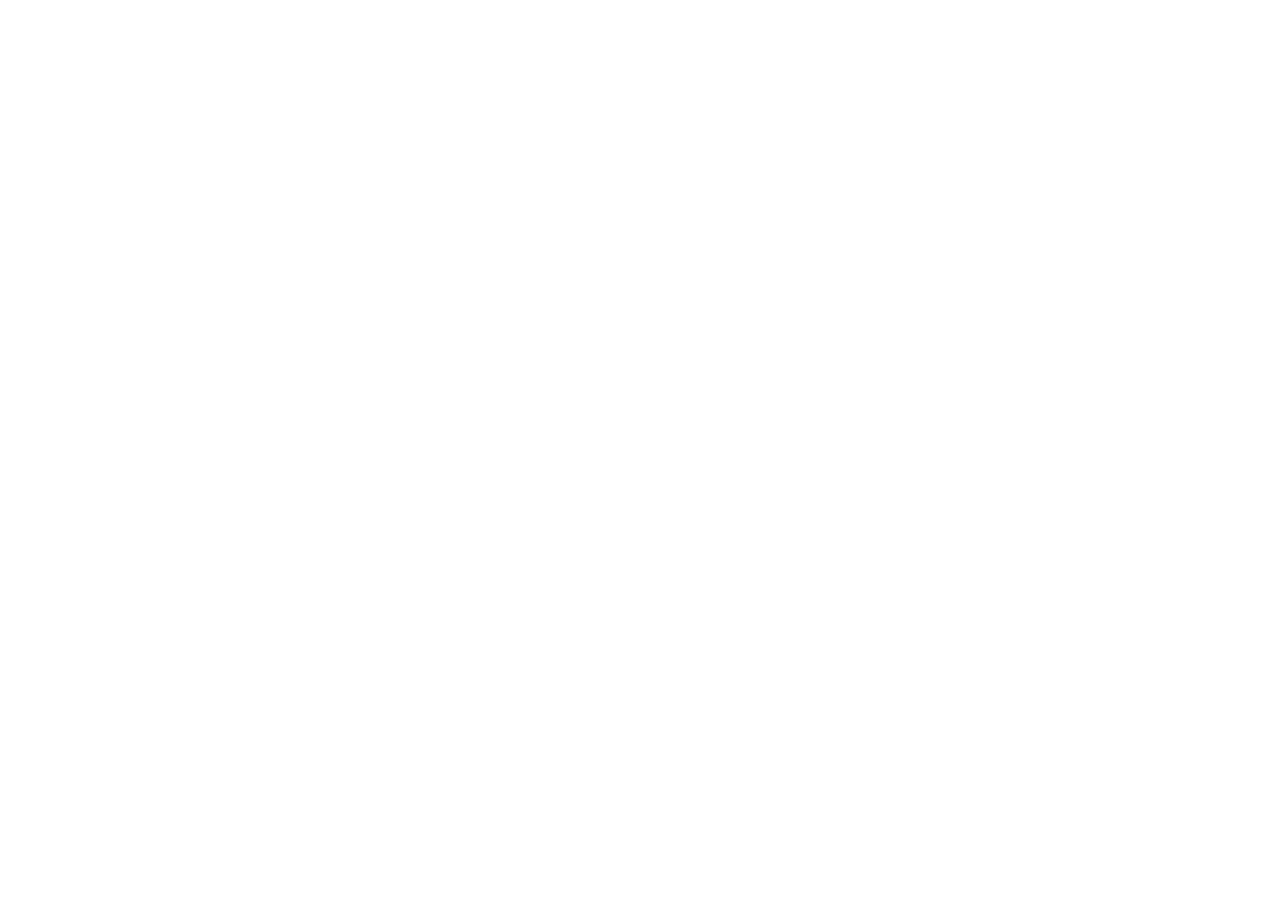
==== index.html @ a55697a2 "index.html" ====
<!DOCTYPE html>
<html lang="en">
<head>
    <meta charset="UTF-8">
    <meta name="viewport" content="width=device-width, initial-scale=1.0">
    <title>Document</title>
</head>
<body>
    
</body>
</html>
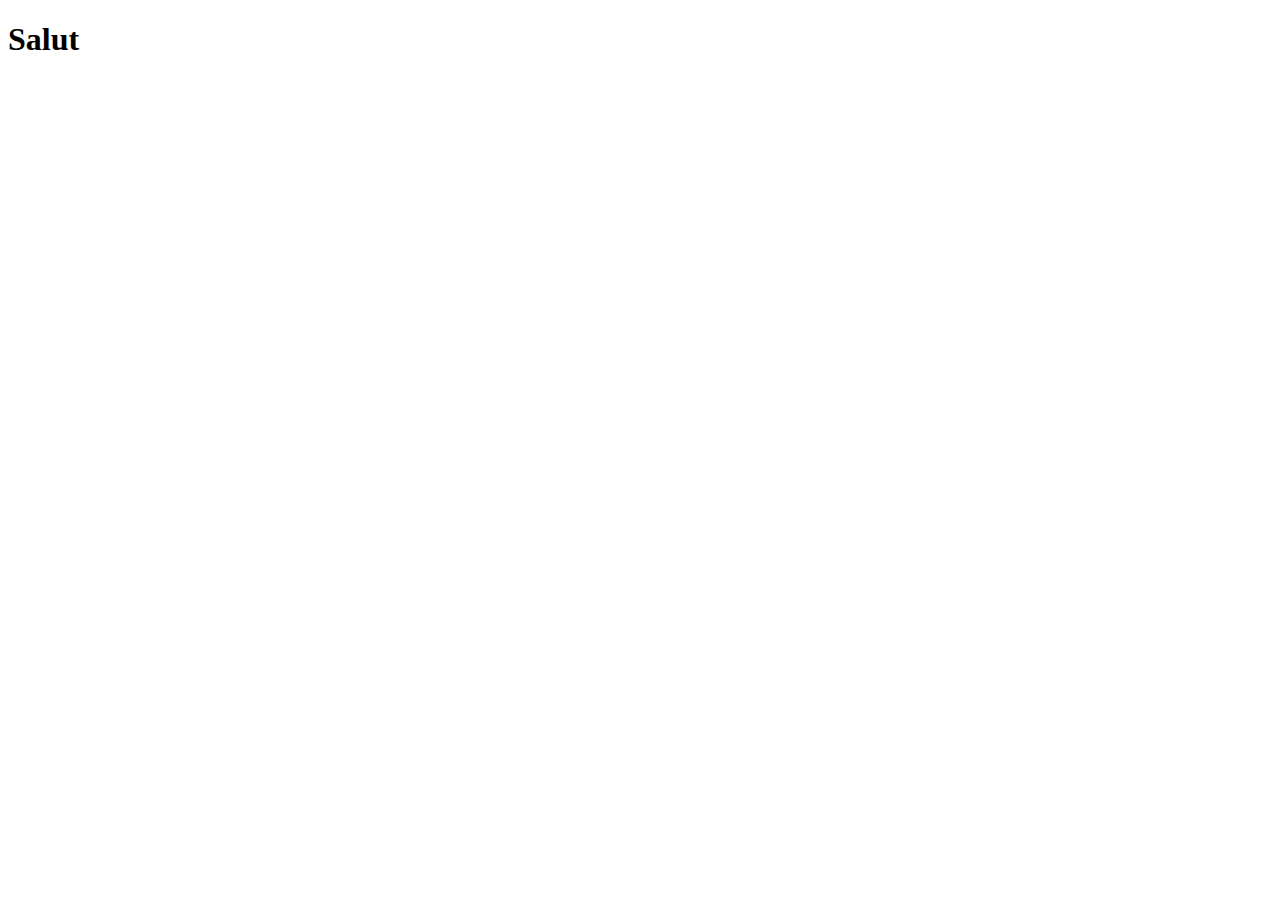
==== commit 7ad36924: "Update index.html" ====
--- a/index.html
+++ b/index.html
@@ -6,6 +6,6 @@
     <title>Document</title>
 </head>
 <body>
-    
+    <h1>Salut</h1>
 </body>
-</html>+</html>
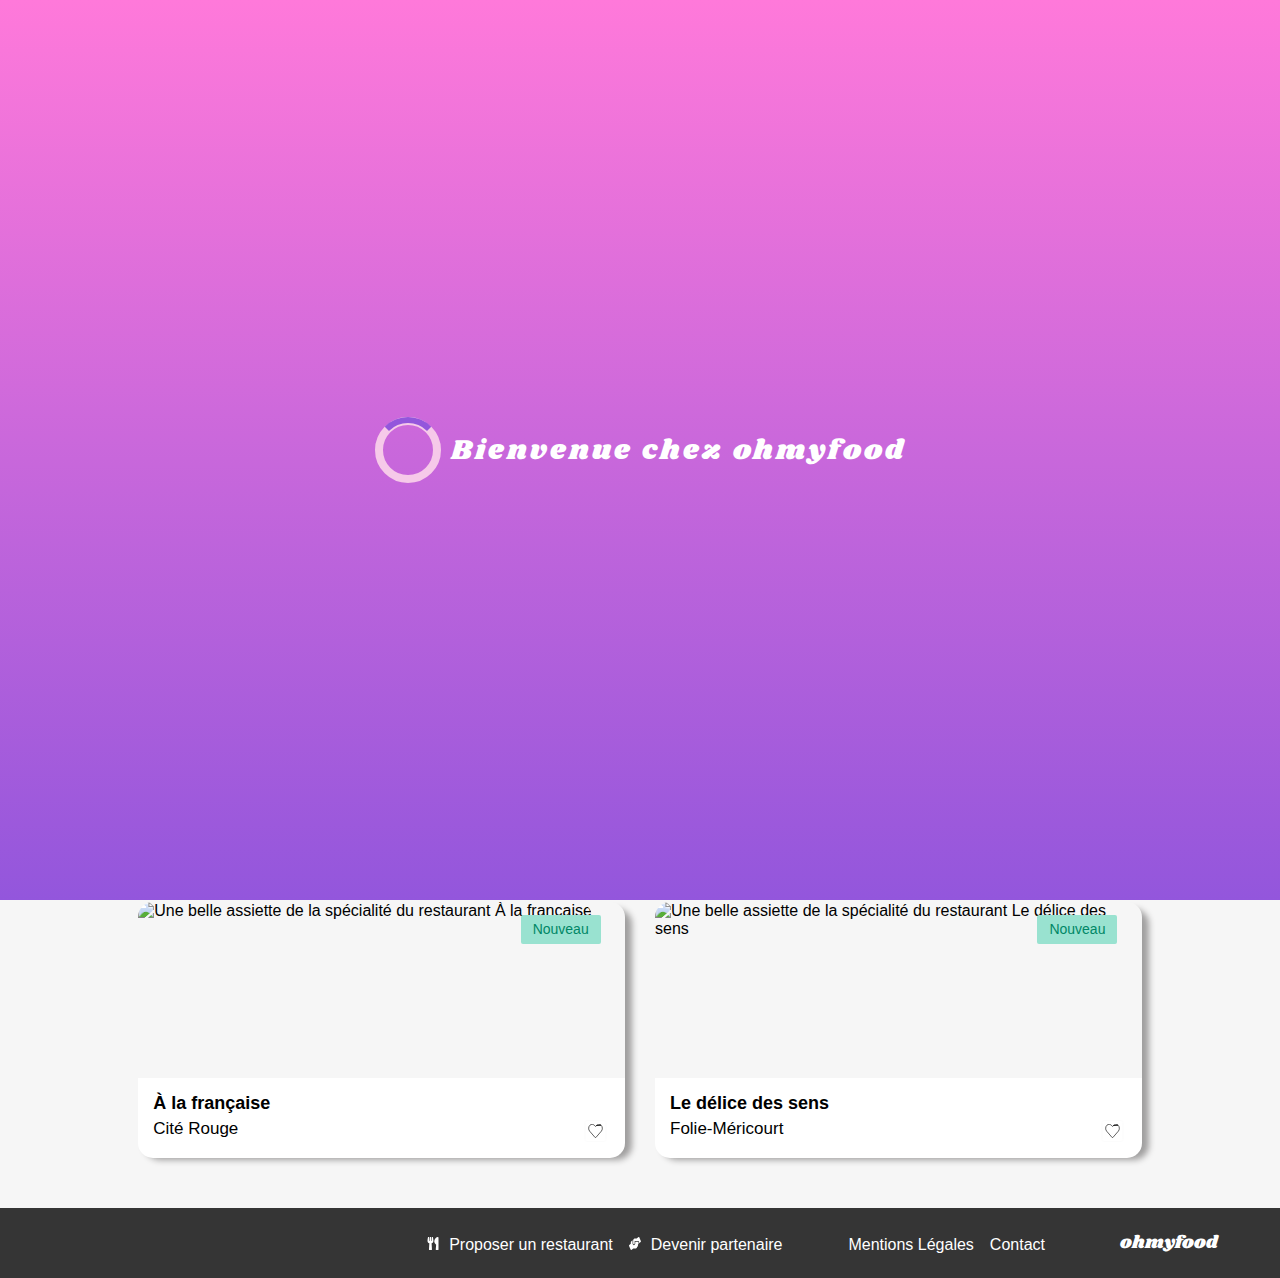
==== commit 6c338cf1: "modification index.html" ====
--- a/index.html
+++ b/index.html
@@ -1,11 +1,163 @@
 <!DOCTYPE html>
-<html lang="en">
+<html lang="fr">
 <head>
     <meta charset="UTF-8">
     <meta name="viewport" content="width=device-width, initial-scale=1.0">
-    <title>Document</title>
+    <title>oh my food</title>
+    <link rel="stylesheet" href="styles.css">
 </head>
 <body>
-    <h1>Salut</h1>
-</body>
-</html>
+    <!-- LOADER -->
+    <div class="loader-page">
+        <span class="loader loader-quart"></span>
+        <p class="chargement">Bienvenue chez ohmyfood</p>
+    </div>
+
+    <header>
+        <a href="/index.html"><img src="Assets/Images/logo/ohmyfood.png" alt="Logo du restaurant oh my food"></a>
+    </header>
+
+    <main>
+        <!-- SEARCH-BAR -->
+        <div class="search-bar">
+            <svg xmlns="http://www.w3.org/2000/svg" width="12" height="17" viewBox="0 0 12 17" fill="none">
+                <path d="M5.38337 16.1772C0.842812 9.59472 0 8.91915 0 6.5C0 3.18628 2.68628 0.5 6 0.5C9.31372 0.5 12 3.18628 12 6.5C12 8.91915 11.1572 9.59472 6.61662 16.1772C6.31865 16.6076 5.68131 16.6076 5.38337 16.1772ZM6 9C7.38072 9 8.5 7.88072 8.5 6.5C8.5 5.11928 7.38072 4 6 4C4.61928 4 3.5 5.11928 3.5 6.5C3.5 7.88072 4.61928 9 6 9Z" fill="#353535"/>
+            </svg>
+            <input type="search"  placeholder="Paris, Belleville">
+        </div>
+
+        <!-- PRESENTATION CONCEPT -->
+        <div  class="presentation">
+            <p class="h2">Réservez le menu qui vous convient</p>
+            <p class="paragraphe">Découvrez des restaurants d'exception, sélectionnés par nos soins</p>
+            <a class="purple-button" href = '#restaurant'>Explorer nos restaurants</a>
+        </div>
+
+        <!-- FONCTIONNEMENT SITE -->
+        <div class="fonctionnement">
+
+            <p class="fonctionnement-title">Fonctionnement</p>
+
+            <div class="position-card">
+                <div class="small-card">
+                    <div class="purple-number">1</div>
+                    <svg xmlns="http://www.w3.org/2000/svg" width="14" height="21" viewBox="0 0 14 21" fill="none">
+                        <path d="M12.0487 0.543091H2.9356C1.85748 0.543091 0.982788 1.37885 0.982788 2.40898V18.58C0.982788 19.6101 1.85748 20.4459 2.9356 20.4459H12.0487C13.1268 20.4459 14.0015 19.6101 14.0015 18.58V2.40898C14.0015 1.37885 13.1268 0.543091 12.0487 0.543091ZM7.49216 19.202C6.77206 19.202 6.19028 18.6461 6.19028 17.958C6.19028 17.27 6.77206 16.7141 7.49216 16.7141C8.21226 16.7141 8.79403 17.27 8.79403 17.958C8.79403 18.6461 8.21226 19.202 7.49216 19.202ZM12.0487 15.0037C12.0487 15.2603 11.829 15.4702 11.5605 15.4702H3.4238C3.15529 15.4702 2.9356 15.2603 2.9356 15.0037V2.87545C2.9356 2.61889 3.15529 2.40898 3.4238 2.40898H11.5605C11.829 2.40898 12.0487 2.61889 12.0487 2.87545V15.0037Z" fill="#7E7E7E"/>
+                        </svg>
+                        <p class="small-card-txt">Choisissez un restaurant</p>
+                </div>
+
+                <div class="small-card">
+                    <div class="purple-number">2</div>
+                    <svg xmlns="http://www.w3.org/2000/svg" width="16" height="17" viewBox="0 0 16 17" fill="none">
+                        <path d="M1.5 0.209595C1.20333 0.209595 0.913319 0.317343 0.666645 0.519215C0.419972 0.721087 0.227713 1.00802 0.114181 1.34372C0.000649929 1.67942 -0.0290551 2.04881 0.0288228 2.40519C0.0867006 2.76157 0.229562 3.08892 0.439341 3.34586C0.649119 3.60279 0.916394 3.77777 1.20737 3.84865C1.49834 3.91954 1.79994 3.88316 2.07403 3.74411C2.34811 3.60506 2.58238 3.36958 2.74721 3.06746C2.91203 2.76533 3 2.41013 3 2.04677C3 1.55952 2.84197 1.09223 2.56066 0.747692C2.27936 0.403154 1.89783 0.209595 1.5 0.209595ZM1.5 6.33353C1.20333 6.33353 0.913319 6.44128 0.666645 6.64315C0.419972 6.84502 0.227713 7.13195 0.114181 7.46765C0.000649929 7.80335 -0.0290551 8.17275 0.0288228 8.52912C0.0867006 8.8855 0.229562 9.21286 0.439341 9.46979C0.649119 9.72672 0.916394 9.9017 1.20737 9.97259C1.49834 10.0435 1.79994 10.0071 2.07403 9.86804C2.34811 9.72899 2.58238 9.49351 2.74721 9.19139C2.91203 8.88927 3 8.53407 3 8.17071C3 7.68346 2.84197 7.21616 2.56066 6.87163C2.27936 6.52709 1.89783 6.33353 1.5 6.33353ZM1.5 12.4575C1.20333 12.4575 0.913319 12.5652 0.666645 12.7671C0.419972 12.969 0.227713 13.2559 0.114181 13.5916C0.000649929 13.9273 -0.0290551 14.2967 0.0288228 14.6531C0.0867006 15.0094 0.229562 15.3368 0.439341 15.5937C0.649119 15.8507 0.916394 16.0256 1.20737 16.0965C1.49834 16.1674 1.79994 16.131 2.07403 15.992C2.34811 15.8529 2.58238 15.6174 2.74721 15.3153C2.91203 15.0132 3 14.658 3 14.2946C3 13.8074 2.84197 13.3401 2.56066 12.9956C2.27936 12.651 1.89783 12.4575 1.5 12.4575ZM15.5 13.0699H5.5C5.36739 13.0699 5.24022 13.1344 5.14645 13.2492C5.05268 13.3641 5 13.5198 5 13.6822V14.907C5 15.0695 5.05268 15.2252 5.14645 15.3401C5.24022 15.4549 5.36739 15.5194 5.5 15.5194H15.5C15.6326 15.5194 15.7598 15.4549 15.8536 15.3401C15.9473 15.2252 16 15.0695 16 14.907V13.6822C16 13.5198 15.9473 13.3641 15.8536 13.2492C15.7598 13.1344 15.6326 13.0699 15.5 13.0699ZM15.5 0.821988H5.5C5.36739 0.821988 5.24022 0.886508 5.14645 1.00135C5.05268 1.1162 5 1.27196 5 1.43438V2.65917C5 2.82158 5.05268 2.97735 5.14645 3.0922C5.24022 3.20704 5.36739 3.27156 5.5 3.27156H15.5C15.6326 3.27156 15.7598 3.20704 15.8536 3.0922C15.9473 2.97735 16 2.82158 16 2.65917V1.43438C16 1.27196 15.9473 1.1162 15.8536 1.00135C15.7598 0.886508 15.6326 0.821988 15.5 0.821988ZM15.5 6.94592H5.5C5.36739 6.94592 5.24022 7.01044 5.14645 7.12529C5.05268 7.24013 5 7.3959 5 7.55831V8.7831C5 8.94552 5.05268 9.10128 5.14645 9.21613C5.24022 9.33098 5.36739 9.39549 5.5 9.39549H15.5C15.6326 9.39549 15.7598 9.33098 15.8536 9.21613C15.9473 9.10128 16 8.94552 16 8.7831V7.55831C16 7.3959 15.9473 7.24013 15.8536 7.12529C15.7598 7.01044 15.6326 6.94592 15.5 6.94592Z" fill="#7E7E7E"/>
+                        </svg>
+                        <p class="small-card-txt">Composé votre menu</p>
+                </div>
+
+                <div class="small-card">
+                    <div class="purple-number">3</div>
+                    <svg xmlns="http://www.w3.org/2000/svg" width="18" height="19" viewBox="0 0 18 19" fill="none">
+                        <path d="M17.5914 4.43686L15.6947 0.812378C15.5252 0.487014 15.2242 0.287598 14.9027 0.287598H3.09613C2.77466 0.287598 2.47365 0.487014 2.30415 0.812378L0.407495 4.43686C-0.571518 6.30858 0.296443 8.91149 2.12588 9.20887C2.25739 9.22986 2.39182 9.24035 2.52625 9.24035C3.39129 9.24035 4.15697 8.78554 4.683 8.08234C5.20904 8.78554 5.97764 9.24035 6.83976 9.24035C7.70479 9.24035 8.47047 8.78554 8.99651 8.08234C9.52254 8.78554 10.2911 9.24035 11.1533 9.24035C12.0183 9.24035 12.784 8.78554 13.31 8.08234C13.839 8.78554 14.6046 9.24035 15.4668 9.24035C15.6041 9.24035 15.7356 9.22986 15.8671 9.20887C17.7024 8.91499 18.5733 6.31208 17.5914 4.43686ZM15.4726 10.3634C15.1804 10.3634 14.891 10.3109 14.6105 10.2304V13.722H3.38837V10.2304C3.10782 10.3074 2.8185 10.3634 2.52625 10.3634C2.35091 10.3634 2.17264 10.3494 2.00022 10.3214C1.83656 10.2934 1.67583 10.2479 1.52094 10.1955V17.0806C1.52094 17.6998 1.93885 18.2001 2.45612 18.2001H15.5486C16.0659 18.2001 16.4838 17.6998 16.4838 17.0806V10.1955C16.326 10.2514 16.1681 10.2969 16.0045 10.3214C15.8262 10.3494 15.6509 10.3634 15.4726 10.3634Z" fill="#9356DC"/>
+                    </svg>
+                    <p  class="small-card-txt">Dégustez au restaurant</p>
+                </div>
+            </div>
+        </div>
+
+        <!-- RESTAURANTS -->
+        <div class="restaurants" id="restaurant">
+            <p class="restaurants-title">Restaurants</p>
+            <div class="restaurants-position">
+                <div class="big-card">
+                    <a href="/restaurants/lapalettedugout.html" class="card-restaurant">
+                        <img src="/Assets/Images/jay-wennington-N_Y88TWmGwA-unsplash.jpg" alt="Table de restaurant garnis avec un des meilleurs plats que propose La palette du goût">
+                        <div class="new-restaurant">Nouveau</div>
+                    </a>              
+                    <div class="card-content">
+                        <a href="/restaurants/lapalettedugout.html">
+                            <p class="big-card-title">La palette du goût</p>
+                            <p>Ménilmontant</p>
+                        </a>
+                        <div class="like-container">
+                            <input class="like-element" type="checkbox" name="likeORdislike" id="liked-4">
+                            <label for="liked-4"></label>
+                        </div>
+                    </div>                                      
+                </div>
+                <div class="big-card">
+                    <a href="/restaurants/lanoteenchantee.html" class="card-restaurant">
+                        <img src="/Assets/Images/stil-u2Lp8tXIcjw-unsplash.jpg" alt="Assiette d'une spécialité du restaurant La note enchantée">
+                        <div class="new-restaurant">Nouveau</div>
+                    </a>              
+                    <div class="card-content">
+                        <a href="/restaurants/lanoteenchantee.html">
+                            <p class="big-card-title">La note enchantée</p>
+                            <p>Charonne</p>
+                        </a>
+                        <div class="like-container">
+                            <input class="like-element" type="checkbox" name="likeORdislike" id="liked-3">
+                            <label for="liked-3"></label>
+                        </div>
+                    </div>                                      
+                </div>
+            </div>
+            <div class="restaurants-position">
+                <div class="big-card">
+                    <a href="/restaurants/alafrancaise.html" class="card-restaurant">
+                        <img src="/Assets/Images/toa-heftiba-DQKerTsQwi0-unsplash.jpg" alt="Une belle assiette de la spécialité du restaurant À la française">
+                        <div class="new-restaurant">Nouveau</div>
+                    </a>              
+                    <div class="card-content">
+                        <a href="/restaurants/alafrancaise.html">
+                            <p class="big-card-title">À la française</p>
+                            <p>Cité Rouge</p>
+                        </a>
+                        <div class="like-container">
+                            <input class="like-element" type="checkbox" name="likeORdislike" id="liked-1">
+                            <label for="liked-1"></label>
+                        </div>
+                    </div>                                      
+                </div>
+                <div class="big-card">
+                    <a href="/restaurants/ledelicedessens.html" class="card-restaurant">
+                        <img src="Assets/Images/louis-hansel-shotsoflouis-qNBGVyOCY8Q-unsplash.jpg" alt="Une belle assiette de la spécialité du restaurant Le délice des sens">
+                        <div class="new-restaurant">Nouveau</div>
+                    </a>              
+                    <div class="card-content">
+                        <a href="/restaurants/ledelicedessens.html">
+                            <p class="big-card-title">Le délice des sens</p>
+                            <p>Folie-Méricourt</p>
+                        </a>
+                        <div class="like-container">
+                            <input class="like-element" type="checkbox" name="likeORdislike" id="liked-2">
+                            <label for="liked-2"></label>
+                        </div>
+                    </div>                                      
+                </div>
+            </div>
+        </div>
+    </main>
+    <footer>
+        <div class="footer-content">
+            <h1>ohmyfood</h1>
+            <div class="footer-desktop-reverse">
+                <div class="footer-link">
+                    <a href="#"><svg xmlns="http://www.w3.org/2000/svg" width="12" height="13" viewBox="0 0 12 13" fill="none">
+                        <path d="M5.99736 0.385973C6.01851 0.505308 6.42308 2.78538 6.42308 3.65628C6.42308 4.9842 5.68798 5.93127 4.6012 6.31213L4.94231 12.3576C4.96082 12.7055 4.6726 13 4.30769 13H2.61538C2.25313 13 1.96226 12.708 1.98077 12.3576L2.32188 6.31213C1.23245 5.93127 0.5 4.98166 0.5 3.65628C0.5 2.78284 0.904567 0.505308 0.925721 0.385973C1.01034 -0.129456 2.12356 -0.137073 2.19231 0.413902V3.99905C2.22668 4.08538 2.59159 4.0803 2.61538 3.99905C2.6524 3.35667 2.82428 0.464683 2.82692 0.398668C2.91418 -0.129456 4.00889 -0.129456 4.09351 0.398668C4.0988 0.467223 4.26803 3.35667 4.30505 3.99905C4.32885 4.0803 4.69639 4.08538 4.72813 3.99905V0.413902C4.79688 -0.134534 5.91274 -0.129456 5.99736 0.385973ZM9.14928 7.64005L8.75264 12.3398C8.72091 12.6953 9.01442 13 9.38462 13H10.8654C11.2171 13 11.5 12.7283 11.5 12.3906V0.60941C11.5 0.274254 11.2171 3.62896e-05 10.8654 3.62896e-05C8.68389 3.62896e-05 5.01106 4.53225 9.14928 7.64005Z" fill="white"/>
+                      </svg>Proposer un restaurant
+                    </a>
+                    <a href="#">
+                        <svg xmlns="http://www.w3.org/2000/svg" width="12" height="13" viewBox="0 0 12 13" fill="none">
+                            <path d="M9.08765 4.87486H6.2572V6.29686C6.2572 7.30495 5.65573 8.12514 4.91646 8.12514C4.1772 8.12514 3.57573 7.30495 3.57573 6.29686V3.2091L2.3672 4.19941C2.00781 4.49143 1.78808 5.02214 1.78808 5.59094V6.79202L0.298367 7.96516C0.0134597 8.18862 -0.0852336 8.68632 0.0804966 9.07483L1.57021 12.5943C1.73407 12.9828 2.09905 13.1148 2.38396 12.8914L4.30941 11.3754H6.85309C7.51042 11.3754 8.04485 10.6466 8.04485 9.75027H8.3428C8.67239 9.75027 8.93868 9.38716 8.93868 8.93771V7.31257H9.08765C9.33531 7.31257 9.53456 7.04087 9.53456 6.70314V5.48429C9.53456 5.14656 9.33531 4.87486 9.08765 4.87486ZM11.838 3.92517L10.3483 0.405735C10.1844 0.0172256 9.81947 -0.114817 9.53456 0.10864L7.60911 1.62459H5.70601C5.48255 1.62459 5.26468 1.71092 5.07475 1.8709L4.45093 2.40161C4.27589 2.54888 4.17161 2.81043 4.17161 3.08975V6.29686C4.17161 6.85804 4.50493 7.31257 4.91646 7.31257C5.328 7.31257 5.66132 6.85804 5.66132 6.29686V4.06229H9.08765C9.66305 4.06229 10.1304 4.69965 10.1304 5.48429V6.20798L11.6202 5.03484C11.9051 4.80884 12.0019 4.31368 11.838 3.92517Z" fill="white"/>
+                            </svg>Devenir partenaire
+                    </a>
+                </div>
+                <div class="footer-link">
+                    <a href="#">Mentions Légales</a>
+                    <a href="#">Contact</a>
+                </div>
+            </div>
+        </div>
+    </footer>
+</body>--- a/styles.css
+++ b/styles.css
@@ -0,0 +1,875 @@
+@charset "UTF-8";
+/***** Import Family *****/
+/* Title Restaurant : Shrikhand */
+@import url("https://fonts.googleapis.com/css2?family=Shrikhand&display=swap");
+/* Font Family All */
+/* Roboto */
+@import url("https://fonts.googleapis.com/css2?family=Shrikhand&display=swap");
+/***** All param *****/
+html {
+  width: 100%;
+  height: auto;
+  margin: 0;
+  padding: 0;
+}
+
+body,
+main {
+  margin: 0;
+  padding: 0;
+  width: 100%;
+  height: auto;
+  display: flex;
+  flex-direction: column;
+  justify-content: center;
+  align-items: center;
+  font-family: "Roboto", sans-serif;
+}
+
+/***** ALL Variables *****/
+/* Background color */
+/* Font color */
+/* Icon color */
+/* Badge and line green */
+/***** Mixin all Position *****/
+/***** Mixin all font *****/
+/***** Mixin all Elements *****/
+/* Button purple */
+/* SMALL CARD */
+/* BIG CARD */
+/*
+@mixin big-card {
+    width: 40%;
+    height: 251px;
+    border-radius: 15px;
+    box-shadow: 4px 4px 6px rgb(160, 159, 159);
+
+    img {
+        width: 100%;
+        height: 70%;
+        border-radius: 15px 15px 0 0;
+        object-fit: cover;
+    }
+
+    .new-restaurant {
+        width: 80px;
+        height: 29px;
+        background-color: $background-green;
+        color: $font-green;
+        font-size: 14px;
+        font-weight: 500;
+        border-radius: 2px;
+    }
+
+    .card-content {
+        height: 20%;
+        padding: 15px;
+        background-color: $background-white;
+        border-radius: 0 0 15px 15px;
+        display: flex;
+        flex-direction: row;
+        align-items: center;
+        justify-content: space-between;
+
+        .big-card-title {
+            @include h3;
+            margin: 0 0 5px;
+        }
+
+        p {
+            font-size: 17px;
+            font-weight: 300;
+            margin: 0;
+        }
+
+        input {
+            width: 23px;
+            height: 22px;
+            margin: 0;
+            opacity: 0.01;
+        }
+        label {
+            width: 23px;
+            height: 22px;
+            transition: all 0.8s linear;
+        }
+
+        .like-container {
+            width: 30px;
+            height: 30px;
+            @include center;
+            img {
+                width: 22px;
+                height: 21px;
+                border-radius: 0;
+            }
+        }
+
+    }
+}*/
+/* Position like & dislike on checkbox */
+.big-card {
+  position: relative;
+}
+
+.like-container {
+  position: absolute;
+  right: 3%;
+  bottom: 3%;
+}
+
+label {
+  position: absolute;
+  content: "";
+  top: 0;
+  left: 0;
+  bottom: 0;
+  right: 0;
+  background-image: url(/Assets/Images/svg/Status=Status3.svg);
+  background-repeat: no-repeat;
+  background-position: center center;
+  background-size: 50%;
+  cursor: pointer;
+}
+
+input[type=checkbox]:checked + label {
+  background-image: url(/Assets/Images/svg/Status=Liked.svg);
+}
+
+/********** Loader **********/
+.loader-page {
+  width: 100%;
+  height: 100%;
+  content: "";
+  position: absolute;
+  z-index: 3;
+  top: 0;
+  left: 0;
+  bottom: 0;
+  right: 0;
+}
+
+.loader-page {
+  width: 100%;
+  height: auto;
+  background: linear-gradient(#ff79da, #9356DC);
+  display: flex;
+  align-items: center;
+  justify-content: center;
+  animation: opacite 1s linear 4s forwards;
+}
+.loader-page .loader {
+  width: 50px;
+  height: 50px;
+  position: relative;
+  animation: opacite 1s linear 4s both;
+}
+.loader-page .chargement {
+  animation: opacite 1s linear 4s forwards;
+  letter-spacing: 3px;
+  font-family: "shrikhand";
+  font-size: 28px;
+  color: #ffffff;
+  padding-left: 10px;
+}
+
+.loader-quart {
+  border-radius: 50px;
+  border: 8px solid rgb(246, 201, 233);
+  animation: opacite 0.2s linear 0.7s forwards;
+}
+
+.loader-quart::after {
+  content: "";
+  position: absolute;
+  top: -8px;
+  left: -8px;
+  bottom: -8px;
+  right: -8px;
+  border-radius: 50px;
+  border: 6px solid transparent;
+  border-top-color: #9356DC;
+  animation: rotation 1s linear 4;
+}
+
+@keyframes rotation {
+  0% {
+    transform: rotate(0deg);
+  }
+  99% {
+    transform: rotate(360deg);
+  }
+}
+@keyframes opacite {
+  0% {
+    opacity: 1;
+  }
+  100% {
+    opacity: 0;
+    width: 0;
+    height: 0;
+  }
+}
+/******************************************/
+/************ Code Page Accueil ***********/
+/******************************************/
+/* HEADER */
+header {
+  width: 100%;
+  margin: 0;
+  display: flex;
+  flex-direction: row;
+  align-items: center;
+  justify-content: center;
+}
+header img {
+  width: 197px;
+  padding: 20px 0;
+}
+
+/* SEARCH-BAR */
+.search-bar {
+  width: 100%;
+  min-width: 375px;
+  margin: 0;
+  padding: 15px 0;
+  display: flex;
+  flex-direction: row;
+  align-items: center;
+  justify-content: center;
+  background-color: #EAEAEA;
+}
+.search-bar input {
+  width: 109px;
+  background-color: #EAEAEA;
+  border: none;
+}
+.search-bar input::placeholder {
+  color: #353535;
+}
+.search-bar svg {
+  padding-right: 17px;
+}
+
+/* PRESENTATION */
+.presentation {
+  width: 100%;
+  margin: 0;
+  padding: 35px 5px;
+  text-align: center;
+  background-color: #f6f6F6;
+  display: flex;
+  flex-direction: column;
+  align-items: center;
+}
+.presentation p {
+  width: 90%;
+}
+.presentation .h2 {
+  padding-left: 5px;
+  padding-right: 5px;
+  font-size: 24px;
+  font-weight: 700;
+}
+.presentation .paragraphe {
+  font-size: 18px;
+  font-weight: 300;
+  padding-bottom: 15px;
+}
+.presentation a {
+  text-decoration: none;
+  padding: 13px;
+  font-size: 16px;
+  font-weight: 500;
+  color: #ffffff;
+  border-radius: 25px;
+  border: none;
+  background: linear-gradient(#ff79da, #9356DC);
+  box-shadow: 3px 3px 5px rgb(150, 147, 147);
+  transition: all 0.3s linear;
+}
+.presentation a:hover {
+  opacity: 0.5;
+  box-shadow: 6px 6px 10px rgb(83, 81, 81);
+}
+.presentation a:hover:active {
+  opacity: 0.5;
+  box-shadow: 6px 6px 10px rgb(83, 81, 81);
+}
+
+/* FONCTIONNEMENT */
+.fonctionnement {
+  width: 100%;
+  padding-left: 15px;
+  padding-bottom: 15px;
+}
+.fonctionnement .fonctionnement-title {
+  font-size: 24px;
+  font-weight: 700;
+  padding-left: 6%;
+}
+.fonctionnement .position-card {
+  width: 95%;
+  padding: 0 10px;
+  display: flex;
+  flex-direction: column;
+  align-items: center;
+}
+.fonctionnement .small-card {
+  width: 100%;
+  margin: 15px 0;
+  width: 90%;
+  height: 72.4px;
+  border-radius: 20px;
+  background-color: #f6f6F6;
+  border: none;
+  box-shadow: 2px 2px 4px rgb(198, 196, 196);
+  display: flex;
+  align-items: center;
+  justify-content: flex-start;
+}
+.fonctionnement .small-card .purple-number {
+  width: 24px;
+  height: 24px;
+  border-radius: 20px;
+  background-color: #9356DC;
+  color: #ffffff;
+  display: flex;
+  align-items: center;
+  justify-content: center;
+}
+.fonctionnement .small-card svg {
+  padding: 0 20px 0 35px;
+}
+.fonctionnement .small-card .small-card-txt {
+  font-size: 16px;
+  font-weight: 500;
+  color: #000000;
+}
+@media screen and (min-width: 1075px) {
+  .fonctionnement .small-card {
+    width: 322px;
+    margin: 0 18px;
+  }
+}
+@media screen and (min-width: 1075px) {
+  .fonctionnement {
+    width: 90%;
+    display: flex;
+    flex-direction: column;
+    align-items: center;
+  }
+  .fonctionnement .fonctionnement-title {
+    width: 88%;
+    max-width: 1080px;
+  }
+  .fonctionnement .position-card {
+    max-width: 1080px;
+    flex-direction: row;
+    gap: 25px;
+  }
+  .fonctionnement .small-card {
+    min-width: 322px;
+    width: 30%;
+  }
+}
+
+/* Position chiffre sur small-card */
+.small-card {
+  position: relative;
+  display: inline-block;
+}
+
+.small-card div {
+  width: 100%;
+  display: block;
+}
+
+.purple-number {
+  position: absolute;
+  left: -2%;
+}
+
+/* RESTAURANTS */
+.restaurants {
+  width: 98%;
+  height: auto;
+  padding: 15px 15px 25px;
+  display: flex;
+  flex-direction: column;
+  align-items: center;
+  align-items: flex-start;
+  background-color: #f6f6F6;
+}
+.restaurants .restaurants-title {
+  font-size: 24px;
+  font-weight: 700;
+  padding-left: 7%;
+}
+.restaurants .restaurants-position {
+  width: 88%;
+  margin: 0 7% 0 7%;
+  display: flex;
+  flex-direction: column;
+  align-items: center;
+  justify-content: center;
+}
+.restaurants .big-card {
+  width: 100%;
+  height: 251px;
+  margin-bottom: 30px;
+  border-radius: 15px;
+  box-shadow: 7px 7px 6px rgb(160, 159, 159);
+}
+.restaurants .big-card .card-restaurant {
+  display: block;
+  width: 100%;
+  height: 80%;
+  border-radius: 15px 15px 0 0;
+}
+.restaurants .big-card .card-restaurant img {
+  width: 100%;
+  height: 100%;
+  object-fit: cover;
+  border-radius: 15px 15px 0 0;
+}
+.restaurants .big-card .new-restaurant {
+  width: 80px;
+  height: 29px;
+  background-color: #99E2D0;
+  color: #008766;
+  font-size: 14px;
+  font-weight: 500;
+  border-radius: 2px;
+}
+.restaurants .big-card .card-content {
+  height: 20%;
+  padding: 15px;
+  background-color: #ffffff;
+  border-radius: 0 0 15px 15px;
+  display: flex;
+  flex-direction: row;
+}
+.restaurants .big-card .card-content .big-card-title {
+  /* A programmer*/
+  font-size: 18px;
+  font-weight: 700;
+  margin: 0 0 5px;
+}
+.restaurants .big-card .card-content p {
+  font-size: 17px;
+  font-weight: 300;
+  margin: 0;
+}
+.restaurants .big-card .card-content .like-container {
+  width: 30px;
+  height: 30px;
+  display: flex;
+  align-items: center;
+  justify-content: center;
+}
+.restaurants .big-card .card-content .like-element {
+  width: 23px;
+  height: 22px;
+  margin: 0;
+  opacity: 0.01;
+}
+.restaurants .big-card .card-content .like-element label {
+  width: 23px;
+  height: 22px;
+  transition: all 0.8s linear;
+}
+.restaurants .big-card .card-restaurant {
+  height: 70%;
+}
+.restaurants .big-card a {
+  text-decoration: none;
+  color: #000000;
+}
+.restaurants .big-card .new-restaurant {
+  display: flex;
+  flex-direction: column;
+  align-items: center;
+  justify-content: center;
+}
+.restaurants .big-card .card-content {
+  height: 20%;
+}
+@media screen and (min-width: 1075px) {
+  .restaurants {
+    display: flex;
+    flex-direction: column;
+    align-items: center;
+  }
+  .restaurants .restaurants-title {
+    width: 80%;
+    max-width: 1080px;
+    display: flex;
+    justify-content: flex-start;
+  }
+  .restaurants .restaurants-position {
+    width: 80%;
+    max-width: 1080px;
+    height: auto;
+    display: flex;
+    flex-direction: row;
+    align-items: center;
+    justify-content: center;
+    gap: 30px;
+  }
+  .restaurants .big-card {
+    max-width: 490px;
+  }
+}
+
+/* Position mention nouveau restaurant */
+.big-card {
+  position: relative;
+  display: inline-block;
+}
+
+.new-restaurant {
+  position: absolute;
+  top: 5%;
+  right: 5%;
+}
+
+/* Footer */
+footer {
+  width: 100%;
+  background-color: #353535;
+}
+footer .footer-content {
+  width: 89%;
+  display: flex;
+  flex-direction: column;
+  margin: 22px;
+}
+footer .footer-desktop-reverse {
+  width: auto;
+  display: flex;
+  flex-direction: column;
+  gap: 16px;
+}
+footer .footer-content a {
+  width: auto;
+  max-width: 190px;
+}
+footer .footer-link {
+  display: flex;
+  flex-direction: column;
+  gap: 16px;
+}
+footer .footer-content a svg {
+  padding-right: 10px;
+}
+footer h1 {
+  font-family: "Shrikhand";
+  font-size: 18px;
+  font-weight: 400;
+  color: #ffffff;
+}
+footer a {
+  color: #ffffff;
+  font-size: 16px;
+  font-weight: 500;
+  text-decoration: none;
+}
+@media screen and (min-width: 1075px) {
+  footer footer {
+    height: 54px;
+    padding: 30px 25px;
+  }
+  footer .footer-content h1 {
+    margin: 0;
+    padding: 0 20px 0 40px;
+  }
+  footer .footer-content {
+    width: 95%;
+    flex-direction: row-reverse;
+    align-items: flex-end;
+    justify-content: flex-start;
+  }
+  footer .footer-desktop-reverse {
+    height: 20px;
+    display: flex;
+    flex-direction: row;
+    justify-content: flex-start;
+  }
+  footer .footer-link {
+    flex-direction: row;
+    padding: 0 35px 0 15px;
+  }
+  footer .footer-content a {
+    width: auto;
+    height: 20px;
+  }
+}
+
+/******************************************/
+/*********** Code Page Restaurant *********/
+/******************************************/
+/* HEADER */
+.header-page-restaurant {
+  width: 90%;
+  display: flex;
+  align-items: center;
+  justify-content: flex-start;
+}
+.header-page-restaurant a {
+  width: 30px;
+  height: 30px;
+  padding-left: 17px;
+}
+.header-page-restaurant h1 {
+  width: 80%;
+  font-family: "Shrikhand";
+  font-size: 30px;
+  font-weight: 400;
+  color: #101010;
+  text-align: center;
+}
+
+/*** MAIN ***/
+/* Image Restaurant */
+.background-restaurant {
+  width: 100%;
+  height: 310px;
+  background-image: url(/Assets/Images/jay-wennington-N_Y88TWmGwA-unsplash.jpg);
+  background-size: cover;
+  background-position: center;
+}
+@media screen and (min-width: 1075px) {
+  .background-restaurant {
+    height: 340px;
+  }
+}
+
+main {
+  background-color: white;
+}
+
+/*** Section MENU ***/
+.menu {
+  width: 100%;
+  max-width: 1055px;
+  margin-top: -2.5rem;
+  background-color: #f6f6f6;
+  border-radius: 20px 20px 0 0;
+  display: flex;
+  flex-direction: column;
+  align-items: center;
+  align-items: center;
+  justify-content: center;
+  /* Position label */
+  /* Block composition menu */
+  /* Animation apparition des éléments */ /* opt + shift + fleche bas */
+}
+.menu .menu-content {
+  width: 100%;
+  display: flex;
+  flex-direction: column;
+  align-items: center;
+  justify-content: center;
+  gap: 40px;
+}
+.menu .title-restaurant {
+  width: 100%;
+  margin-top: 24px;
+  display: flex;
+  flex-direction: row;
+  align-items: center;
+  justify-content: center;
+  gap: 24px;
+  border-color: red;
+}
+.menu .title-restaurant h1 {
+  margin: 0;
+  font-family: "Shrikhand";
+  font-size: 28px;
+  font-weight: 400;
+}
+.menu .like-container-accueil-restaurant {
+  width: 22px;
+  height: 21px;
+}
+.menu .like-container-accueil-restaurant .like-element-accueil-restaurant {
+  width: 100%;
+  height: 100%;
+  opacity: 0.01;
+}
+.menu .like-container-accueil-restaurant .label-restaurant-accueil-restaurant {
+  width: 100%;
+  height: 100%;
+  transition: opacity 0.8s linear;
+}
+.menu .like-container-accueil-restaurant {
+  position: relative;
+}
+.menu .like-element-accueil-restaurant,
+.menu .label-restaurant-accueil-restaurant {
+  content: "";
+  position: absolute;
+  top: 0;
+  right: 0;
+  bottom: 0;
+  left: 0;
+}
+.menu .block-composition {
+  width: 90%;
+  display: flex;
+  flex-direction: column;
+  align-items: flex-start;
+  gap: 12px;
+}
+.menu .block-composition h2 {
+  font-size: 16px;
+  font-weight: 300;
+  text-transform: uppercase;
+  position: relative;
+  display: flex;
+  align-items: flex-start;
+}
+.menu .block-composition h2::after {
+  content: "";
+  position: absolute;
+  height: 3px;
+  width: 40px;
+  top: 18px;
+  left: 0;
+  border-bottom: 2px solid #99E2D0;
+}
+.menu .block-composition .card-menu {
+  width: 95%;
+  height: 42px;
+  padding: 15px;
+  padding-right: 0;
+  background-color: white;
+  border-radius: 20px;
+  box-shadow: 2px 2px 4px rgb(198, 196, 196);
+  color: #000000;
+  overflow: hidden;
+  display: flex;
+  flex-direction: row;
+  align-items: center;
+  justify-content: space-between;
+}
+.menu .block-composition .card-menu .animate-choose-food {
+  height: 72px;
+  border-radius: 0 15px 15px 0;
+  width: 0;
+  object-fit: cover;
+  transition: transform 0.8s, width 0.8s ease-in-out;
+  transform: translateX(63px);
+}
+.menu .block-composition .card-menu:hover .animate-choose-food {
+  transform: translateX(0px);
+  width: 59px;
+}
+.menu .block-composition .card-menu .card-menu-all-content {
+  width: 100%;
+  height: 100%;
+  min-width: 100px;
+}
+.menu .block-composition .card-menu .card-tarif-content {
+  width: 99%;
+  height: 19px;
+  display: flex;
+  flex-direction: row;
+  align-items: center;
+  justify-content: space-between;
+  font-size: 15.043px;
+}
+.menu .block-composition .card-menu h3 {
+  margin: 5px;
+  font-size: 18px;
+  font-weight: 500;
+}
+.menu .block-composition .card-menu p {
+  margin: 5px;
+  font-size: 15.043px;
+  font-weight: 300;
+}
+.menu .block-composition .card-menu span {
+  margin: 5px;
+}
+.menu .block-composition .card-menu .text-ellipsis {
+  overflow: hidden;
+  text-overflow: ellipsis;
+  white-space: nowrap;
+}
+.menu .block-composition .card-menu .tarif {
+  color: #353535;
+  font-weight: 700;
+}
+.menu .bc1 {
+  animation: block-composition-effect 1s ease-in-out 0.3s;
+}
+.menu .bc2 {
+  animation: block-composition-effect 2s ease-in-out 0.3s;
+}
+.menu .bc3 {
+  animation: block-composition-effect 3s ease-in-out 0.3s;
+}
+.menu .bc4 {
+  animation: block-composition-effect 4s ease-in-out 0.3s;
+}
+.menu .bc5 {
+  animation: block-composition-effect 5s ease-in-out 0.3s;
+}
+.menu .bc6 {
+  animation: block-composition-effect 6s ease-in-out 0.3s;
+}
+.menu .bc7 {
+  animation: block-composition-effect 7s ease-in-out 0.3s;
+}
+.menu .bc8 {
+  animation: block-composition-effect 8s ease-in-out 0.3s;
+}
+.menu .bc9 {
+  animation: block-composition-effect 9s ease-in-out 0.3s;
+}
+.menu .bc10 {
+  animation: block-composition-effect 10s ease-in-out 0.3s;
+}
+.menu .bc11 {
+  animation: block-composition-effect 11s ease-in-out 0.3s;
+}
+.menu .bc12 {
+  animation: block-composition-effect 12s ease-in-out 0.3s;
+}
+.menu .bc13 {
+  animation: block-composition-effect 13s ease-in-out 0.3s;
+}
+@keyframes block-composition-effect {
+  0% {
+    transform: translateX(-5px);
+    opacity: 0;
+  }
+  100% {
+    transform: translateX(0);
+    opacity: 1;
+  }
+}
+.menu .button {
+  width: 186px;
+  height: 50px;
+  margin: 40px 20px;
+  border-radius: 25px;
+  background: linear-gradient(#ff79da, #9356DC);
+  color: white;
+  padding: 13px;
+  border: none;
+  transition: opacity 0.3s ease-in-out;
+}
+.menu .button:hover {
+  opacity: 0.5;
+}
+.menu .button:hover {
+  opacity: 0.5;
+  box-shadow: 6px 6px 10px rgb(83, 81, 81);
+}
+.menu .button:hover:active {
+  opacity: 0.5;
+  box-shadow: 6px 6px 10px rgb(83, 81, 81);
+}
